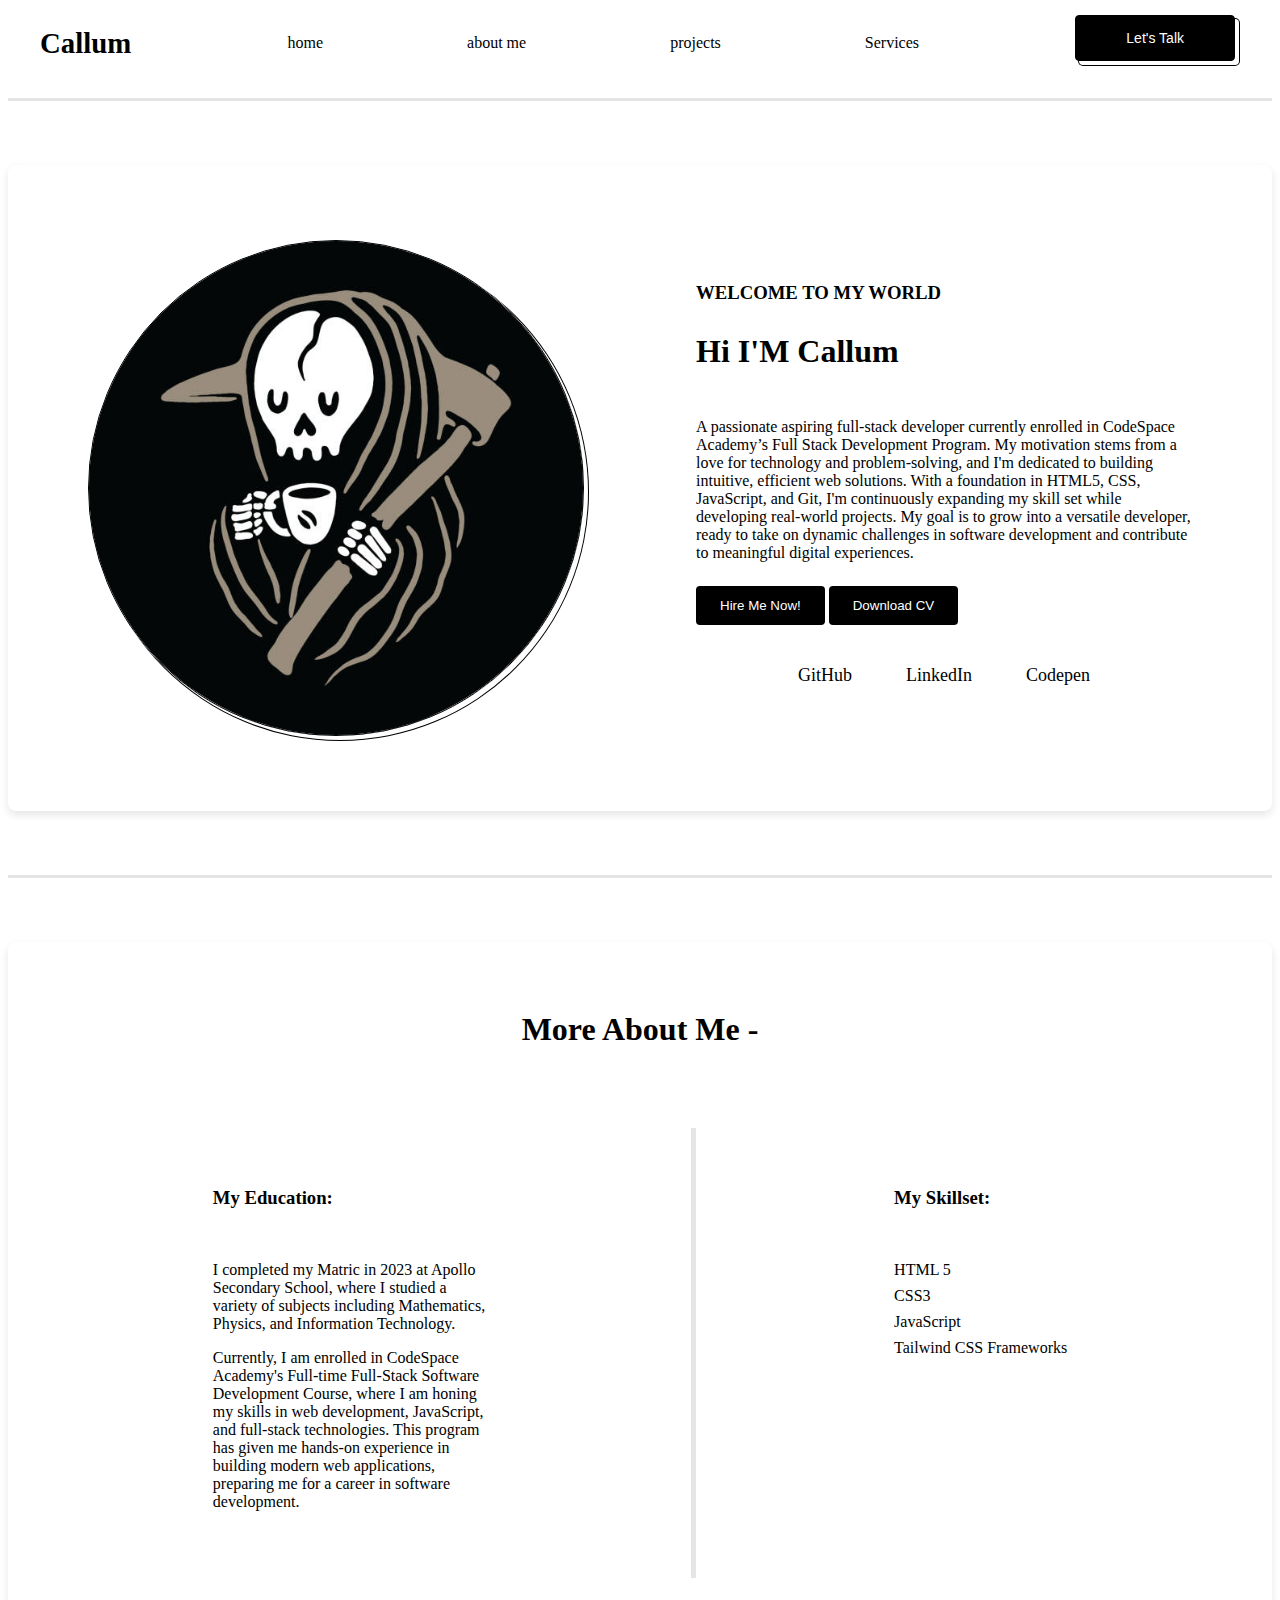
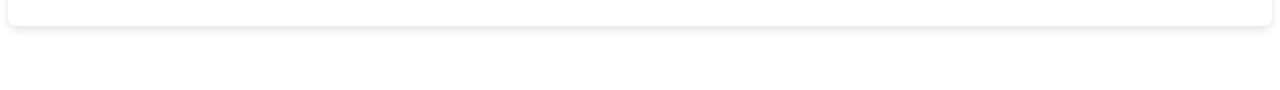
==== Portfolio/index.html @ 3c17d304 "website Created" ====
<!DOCTYPE html>
<html lang="en">
  <head>
    <meta charset="UTF-8" />
    <meta name="viewport" content="width=device-width, initial-scale=1.0" />
    <title>Callum's Portfolio</title>
    <link
      rel="icon"
      href="assets/Logo_img.jpeg"
      type="image/jpeg"
      sizes="32x32"
    />
    <link rel="stylesheet" href="index.css" />
    <script src="header.js"></script>
    <script src="line.js"></script>
    <script src="introduction.js"></script>
    <script src="aboutMe.js"></script>
  </head>
  <body>
    <custom-header></custom-header>

    <custom-div></custom-div>

    <custom-main></custom-main>

    <custom-div></custom-div>

    <custom-aboutMe></custom-aboutMe>
  </body>
</html>
---- Portfolio/index.css ----
/*Aboout me Section*/
 
h2.heading {
    margin: 0 0 1.5em 0;
  }
  
  .content-AboutMe{
    display: flex;
    flex-direction: column;
    gap: 20px;
    justify-content: space-between;
    align-items: flex-start;
    display: flex;                     /* Use flexbox for layout */
    align-items: center;               /* Center items vertically */
    justify-content: space-between;     /* Space between image and text */
    max-width: 1200px;                /* Set a max width for the container */
    margin: 4em auto;                 /* Center the content with larger margin */
    padding: 3em;                     /* Add padding for inner spacing */
    background: white;                /* White background for contrast */
    border-radius: 8px;               /* Rounded corners */
    box-shadow: 0 4px 8px rgba(0, 0, 0, 0.1); /* Soft shadow for depth */
  }
  
  p.context {
    width: 100%; /* Set width to 25% of the container */
  /* Ensures padding and borders are included in the width */
  }
  
  .V-Line {
    width: 5px; /* Set a width for visibility */
    background-color: rgba(0, 0, 0, 0.1); /* Subtle black background for the vertical line */
    height: 100%; /* Make it span the full height of its container */
    min-height: 450px; /* Ensure a minimum height */

 
  }
  
  .container {

    width: 30%;
    margin: 20px;
    padding: 20px;
  }
  
  .content_container {
    display: flex;
    gap: 10%;
    justify-content: space-between;
    align-items: flex-start; /* Align items at the top */
    height: auto; /* Adjusts to the content height */
    padding-left: 10%;
    padding-right: 10%;
  }
  
  .skills {
    list-style: none; /* Remove default bullet points */
    padding: 0;
  }
  
  .skills li {
    margin-bottom: 0.5em;
  }

.container-2{
  margin: 20px;
  padding: 20px;
}
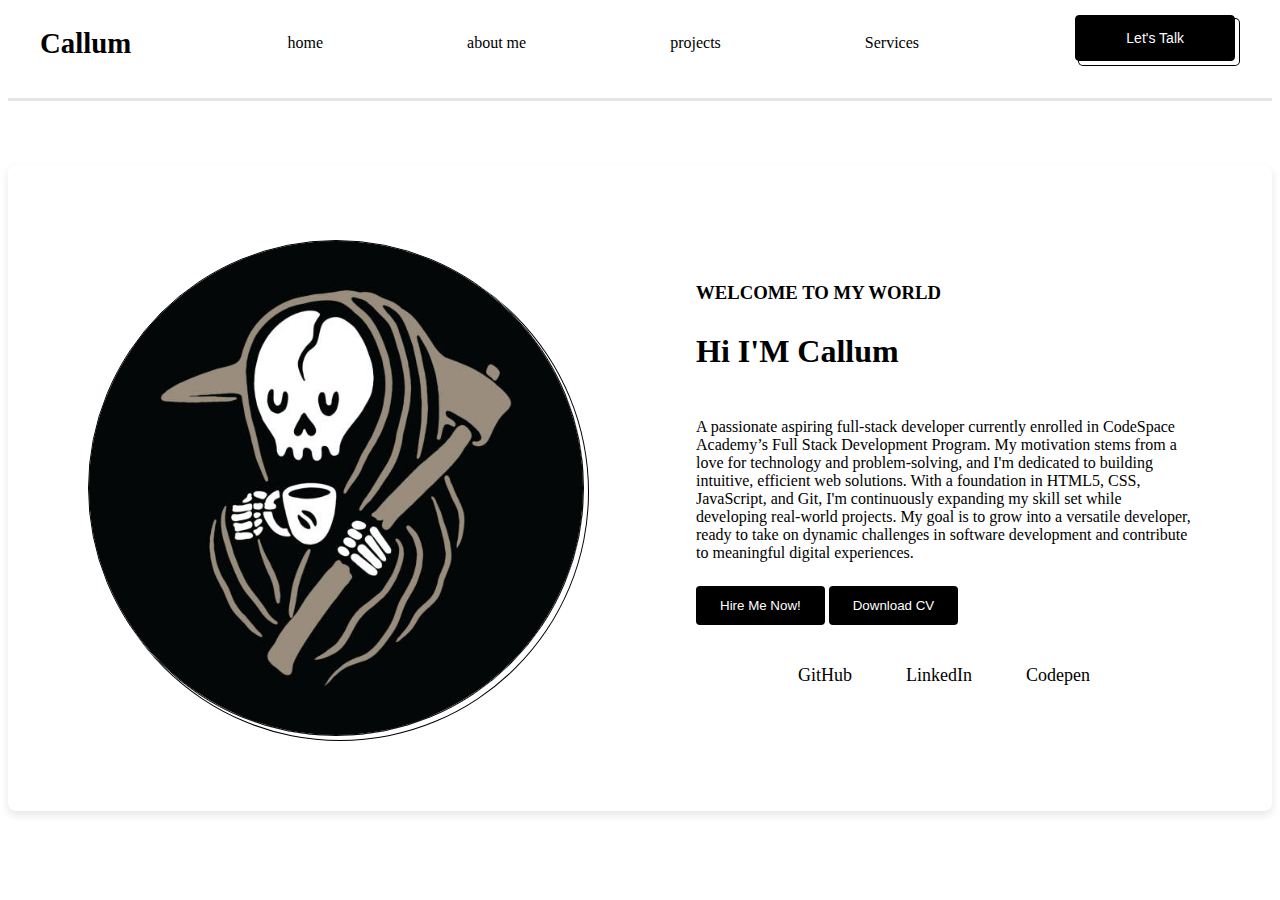
==== commit 28c0e1cf: "Page logic loaded" ====
--- a/Portfolio/index.html
+++ b/Portfolio/index.html
@@ -10,7 +10,6 @@
       type="image/jpeg"
       sizes="32x32"
     />
-    <link rel="stylesheet" href="index.css" />
     <script src="header.js"></script>
     <script src="line.js"></script>
     <script src="introduction.js"></script>
@@ -21,10 +20,6 @@
 
     <custom-div></custom-div>
 
-    <custom-main></custom-main>
-
-    <custom-div></custom-div>
-
-    <custom-aboutMe></custom-aboutMe>
+    <div id="page"></div>
   </body>
 </html>
